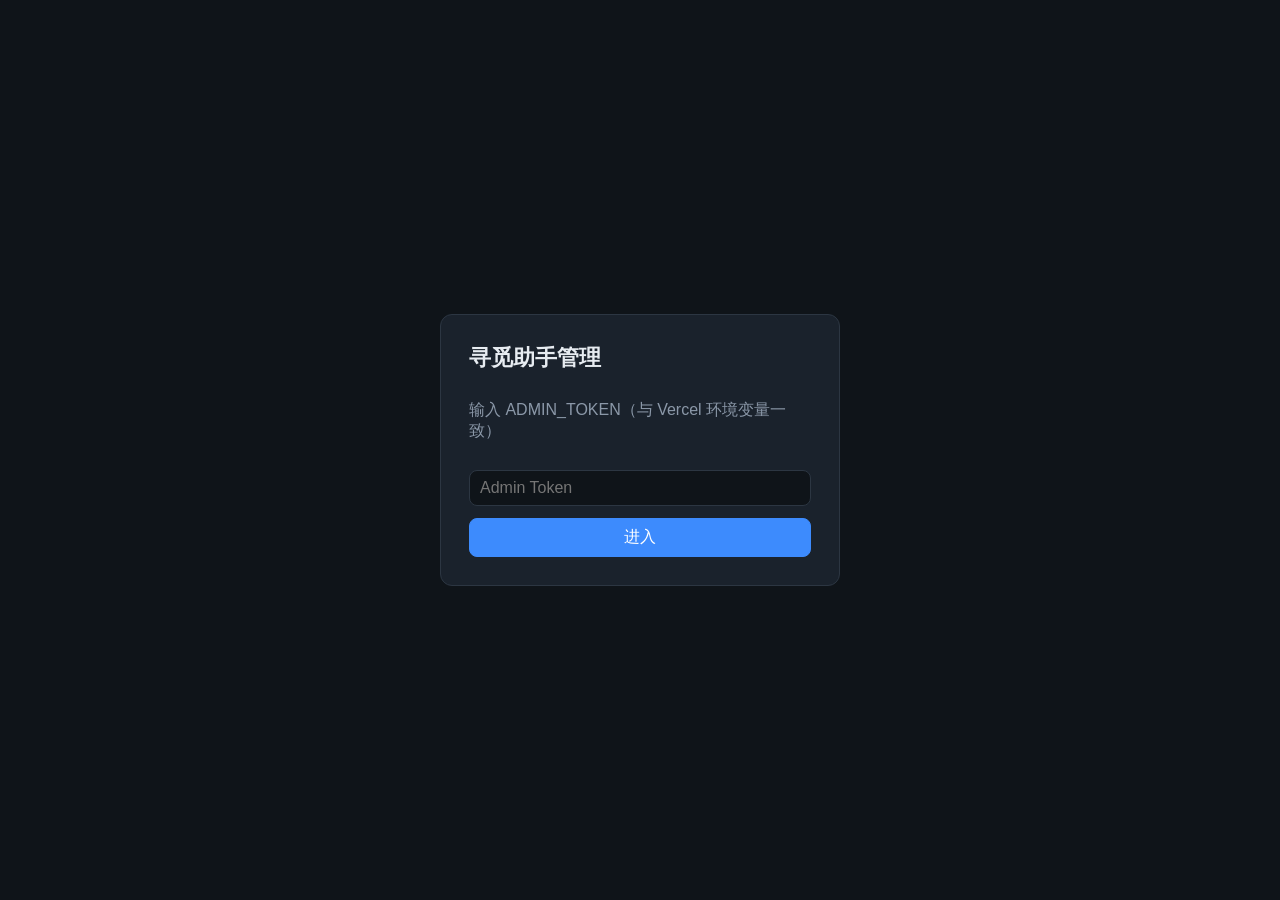
==== docs/admin/index.html @ e9783abb "feat: 卡密管理后台、机器码绑定、埋点与反馈 API 为寻觅助手提供 /admin 与 license/events/feedback 接口，支持测试/正式卡密与一机绑定。  Co-authore" ====
<!DOCTYPE html>
<html lang="zh-CN">
<head>
  <meta charset="UTF-8">
  <meta name="viewport" content="width=device-width, initial-scale=1.0">
  <meta name="robots" content="noindex,nofollow">
  <title>寻觅助手 · 管理后台</title>
  <link rel="stylesheet" href="admin.css">
</head>
<body>
  <div id="loginView" class="login-wrap">
    <form id="loginForm" class="login-card">
      <h1>寻觅助手管理</h1>
      <p class="muted">输入 ADMIN_TOKEN（与 Vercel 环境变量一致）</p>
      <input id="adminToken" type="password" placeholder="Admin Token" autocomplete="current-password" required>
      <button type="submit">进入</button>
      <p id="loginError" class="error" hidden></p>
    </form>
  </div>

  <div id="appView" hidden>
    <header class="top">
      <strong>寻觅助手管理</strong>
      <nav class="tabs">
        <button type="button" class="tab active" data-tab="keys">卡密</button>
        <button type="button" class="tab" data-tab="events">埋点</button>
        <button type="button" class="tab" data-tab="feedbacks">反馈</button>
      </nav>
      <button type="button" id="logoutBtn" class="ghost">退出</button>
    </header>

    <main>
      <section id="panel-keys" class="panel active">
        <div class="toolbar card">
          <h2>生成卡密</h2>
          <div class="row">
            <label>类型
              <select id="genKind">
                <option value="test">测试卡（默认 7 天，不限机器）</option>
                <option value="official">正式卡（一机绑定）</option>
              </select>
            </label>
            <label>一次生成数量
              <input id="genCount" type="number" min="1" max="100" value="10">
            </label>
            <label>有效天数 <input id="genDays" type="number" min="1" value="7"></label>
            <label>备注 <input id="genNote" type="text" placeholder="可选"></label>
            <button type="button" id="genBtn">批量生成</button>
          </div>
          <div class="count-presets" id="countPresets">
            <span class="muted">快捷数量：</span>
            <button type="button" class="ghost" data-count="1">1</button>
            <button type="button" class="ghost" data-count="5">5</button>
            <button type="button" class="ghost" data-count="10">10</button>
            <button type="button" class="ghost" data-count="20">20</button>
            <button type="button" class="ghost" data-count="50">50</button>
          </div>
          <div id="genResultWrap" hidden>
            <div class="row between gen-result-head">
              <strong id="genResultTitle">已生成</strong>
              <button type="button" class="ghost" id="copyCodesBtn">复制全部卡密</button>
            </div>
            <pre id="genResult" class="gen-result"></pre>
          </div>
        </div>

        <div class="card">
          <div class="row between">
            <h2>卡密列表</h2>
            <div class="row">
              <select id="filterKind">
                <option value="">全部类型</option>
                <option value="test">测试</option>
                <option value="official">正式</option>
              </select>
              <button type="button" id="refreshKeys">刷新</button>
            </div>
          </div>
          <div class="table-wrap">
            <table>
              <thead>
                <tr>
                  <th>卡密</th>
                  <th>类型</th>
                  <th>状态</th>
                  <th>到期</th>
                  <th>机器数</th>
                  <th>备注</th>
                  <th>操作</th>
                </tr>
              </thead>
              <tbody id="keysBody"></tbody>
            </table>
          </div>
          <div id="machinesBox" class="machines" hidden>
            <h3>机器码记录 <span id="machinesTitle"></span></h3>
            <div class="table-wrap">
              <table>
                <thead>
                  <tr>
                    <th>机器码</th>
                    <th>标签</th>
                    <th>首次</th>
                    <th>最近</th>
                    <th>次数</th>
                  </tr>
                </thead>
                <tbody id="machinesBody"></tbody>
              </table>
            </div>
          </div>
        </div>
      </section>

      <section id="panel-events" class="panel">
        <div class="card">
          <div class="row between">
            <h2>埋点</h2>
            <div class="row">
              <input id="eventFilter" type="text" placeholder="事件名">
              <input id="eventMachine" type="text" placeholder="机器码">
              <button type="button" id="refreshEvents">查询</button>
            </div>
          </div>
          <div class="table-wrap">
            <table>
              <thead>
                <tr>
                  <th>时间</th>
                  <th>事件</th>
                  <th>机器码</th>
                  <th>卡密ID</th>
                  <th>属性</th>
                </tr>
              </thead>
              <tbody id="eventsBody"></tbody>
            </table>
          </div>
        </div>
      </section>

      <section id="panel-feedbacks" class="panel">
        <div class="card">
          <div class="row between">
            <h2>反馈（只读）</h2>
            <button type="button" id="refreshFeedbacks">刷新</button>
          </div>
          <div class="table-wrap">
            <table>
              <thead>
                <tr>
                  <th>时间</th>
                  <th>分类</th>
                  <th>内容</th>
                  <th>机器码</th>
                  <th>联系</th>
                  <th>版本/系统</th>
                </tr>
              </thead>
              <tbody id="feedbacksBody"></tbody>
            </table>
          </div>
        </div>
      </section>
    </main>
  </div>

  <script src="admin.js"></script>
</body>
</html>
---- docs/admin/admin.css ----
:root {
  --bg: #0f1419;
  --panel: #1a222c;
  --border: #2c3642;
  --text: #e7ecf1;
  --muted: #8b98a8;
  --accent: #3d8bfd;
  --danger: #e35d6a;
  --ok: #3db88a;
}
* { box-sizing: border-box; }
body {
  margin: 0;
  font-family: "SF Pro Text", "PingFang SC", "Segoe UI", sans-serif;
  background: var(--bg);
  color: var(--text);
  min-height: 100vh;
}
.muted { color: var(--muted); }
.error { color: var(--danger); margin-top: 8px; }
.login-wrap {
  min-height: 100vh;
  display: grid;
  place-items: center;
  padding: 24px;
}
.login-card {
  width: min(400px, 100%);
  background: var(--panel);
  border: 1px solid var(--border);
  border-radius: 12px;
  padding: 28px;
  display: flex;
  flex-direction: column;
  gap: 12px;
}
.login-card h1 { margin: 0; font-size: 1.35rem; }
input, select, button, textarea {
  font: inherit;
  border-radius: 8px;
  border: 1px solid var(--border);
  background: var(--bg);
  color: var(--text);
  padding: 8px 10px;
}
button {
  background: var(--accent);
  border-color: var(--accent);
  color: #fff;
  cursor: pointer;
}
button.ghost {
  background: transparent;
  color: var(--muted);
  border-color: var(--border);
}
button.danger { background: var(--danger); border-color: var(--danger); }
.top {
  display: flex;
  align-items: center;
  gap: 16px;
  padding: 12px 20px;
  border-bottom: 1px solid var(--border);
  background: var(--panel);
  flex-wrap: wrap;
}
.tabs { display: flex; gap: 8px; margin-right: auto; }
.tab {
  background: transparent;
  color: var(--muted);
  border-color: var(--border);
}
.tab.active { background: var(--accent); color: #fff; border-color: var(--accent); }
main { padding: 20px; max-width: 1200px; margin: 0 auto; }
.panel { display: none; }
.panel.active { display: block; }
.card {
  background: var(--panel);
  border: 1px solid var(--border);
  border-radius: 12px;
  padding: 16px;
  margin-bottom: 16px;
}
.card h2 { margin: 0 0 12px; font-size: 1.05rem; }
.row { display: flex; gap: 10px; align-items: end; flex-wrap: wrap; }
.row.between { justify-content: space-between; align-items: center; }
.row label { display: flex; flex-direction: column; gap: 4px; font-size: .82rem; color: var(--muted); }
.table-wrap { overflow: auto; }
table { width: 100%; border-collapse: collapse; font-size: .85rem; }
th, td { text-align: left; padding: 8px 10px; border-bottom: 1px solid var(--border); vertical-align: top; }
th { color: var(--muted); font-weight: 500; }
code { font-family: ui-monospace, SFMono-Regular, Menlo, monospace; font-size: .8rem; }
.badge {
  display: inline-block;
  padding: 2px 8px;
  border-radius: 999px;
  font-size: .75rem;
  background: #2a3440;
}
.badge.test { color: #7ec8ff; }
.badge.official { color: #ffd27a; }
.badge.active { color: var(--ok); }
.badge.unused { color: var(--muted); }
.badge.revoked, .badge.expired { color: var(--danger); }
.gen-result {
  margin-top: 8px;
  background: var(--bg);
  border: 1px solid var(--border);
  border-radius: 8px;
  padding: 10px;
  white-space: pre-wrap;
  word-break: break-all;
  max-height: 240px;
  overflow: auto;
}
.gen-result-head { margin-top: 12px; }
.count-presets {
  display: flex;
  align-items: center;
  gap: 8px;
  flex-wrap: wrap;
  margin-top: 10px;
}
.count-presets button { padding: 4px 10px; font-size: .82rem; }
.machines { margin-top: 16px; padding-top: 12px; border-top: 1px solid var(--border); }
.ops { display: flex; gap: 6px; flex-wrap: wrap; }
.ops button { font-size: .75rem; padding: 4px 8px; }
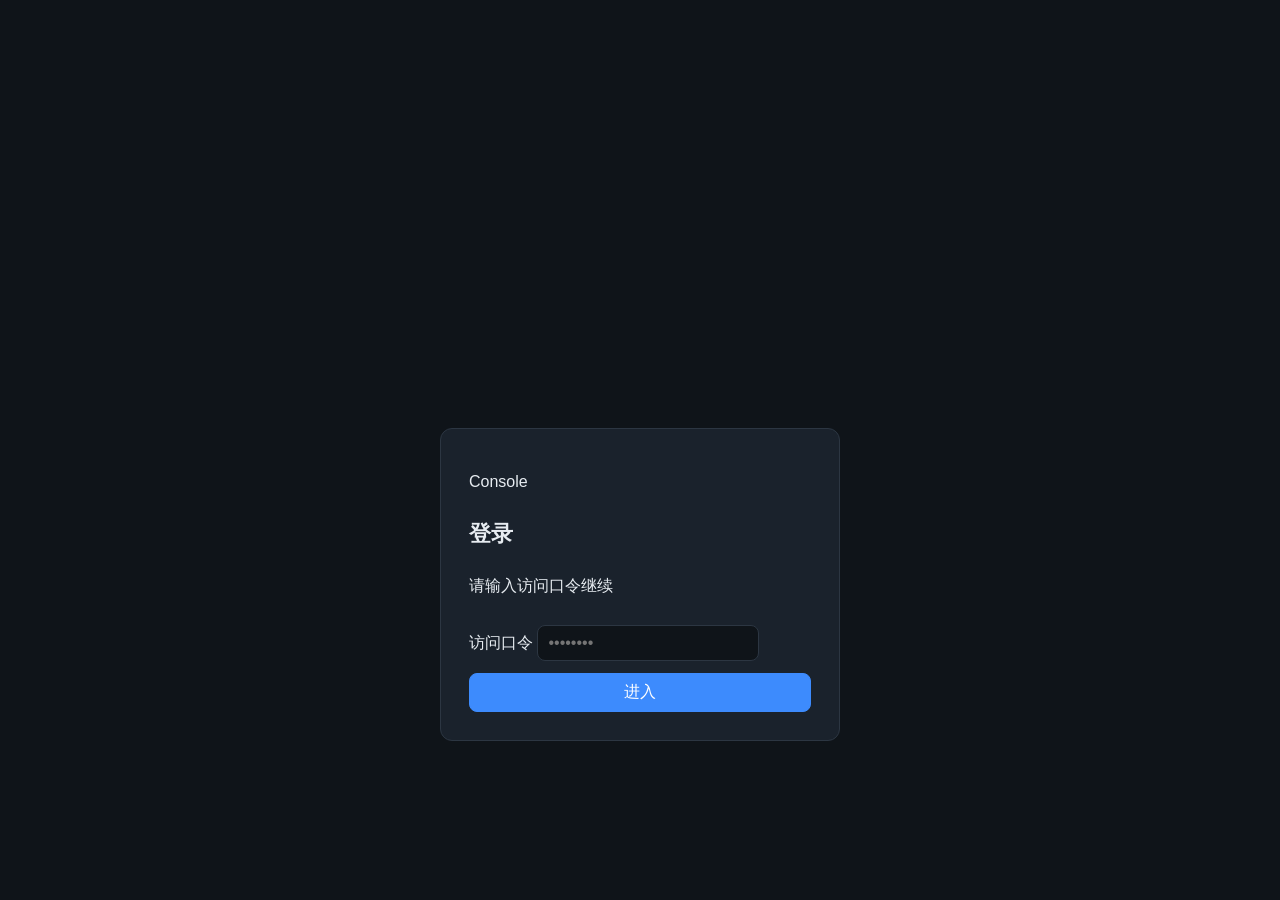
==== commit e8e73d0d: "style: 重做 /admin 登录页，去掉产品助手文案 Co-authored-by: Cursor <cursoragent@cursor.com>" ====
--- a/docs/admin/index.html
+++ b/docs/admin/index.html
@@ -4,23 +4,31 @@
   <meta charset="UTF-8">
   <meta name="viewport" content="width=device-width, initial-scale=1.0">
   <meta name="robots" content="noindex,nofollow">
-  <title>寻觅助手 · 管理后台</title>
+  <title>控制台</title>
+  <link rel="preconnect" href="https://fonts.googleapis.com">
+  <link rel="preconnect" href="https://fonts.gstatic.com" crossorigin>
+  <link href="https://fonts.googleapis.com/css2?family=Instrument+Serif:ital@0;1&family=Manrope:wght@400;500;600;700&display=swap" rel="stylesheet">
   <link rel="stylesheet" href="admin.css">
 </head>
 <body>
   <div id="loginView" class="login-wrap">
+    <div class="login-atmosphere" aria-hidden="true"></div>
     <form id="loginForm" class="login-card">
-      <h1>寻觅助手管理</h1>
-      <p class="muted">输入 ADMIN_TOKEN（与 Vercel 环境变量一致）</p>
-      <input id="adminToken" type="password" placeholder="Admin Token" autocomplete="current-password" required>
-      <button type="submit">进入</button>
+      <p class="login-kicker">Console</p>
+      <h1>登录</h1>
+      <p class="login-sub">请输入访问口令继续</p>
+      <label class="login-field">
+        <span>访问口令</span>
+        <input id="adminToken" type="password" placeholder="••••••••" autocomplete="current-password" required>
+      </label>
+      <button type="submit" class="login-submit">进入</button>
       <p id="loginError" class="error" hidden></p>
     </form>
   </div>
 
   <div id="appView" hidden>
     <header class="top">
-      <strong>寻觅助手管理</strong>
+      <strong class="top-brand">控制台</strong>
       <nav class="tabs">
         <button type="button" class="tab active" data-tab="keys">卡密</button>
         <button type="button" class="tab" data-tab="events">埋点</button>
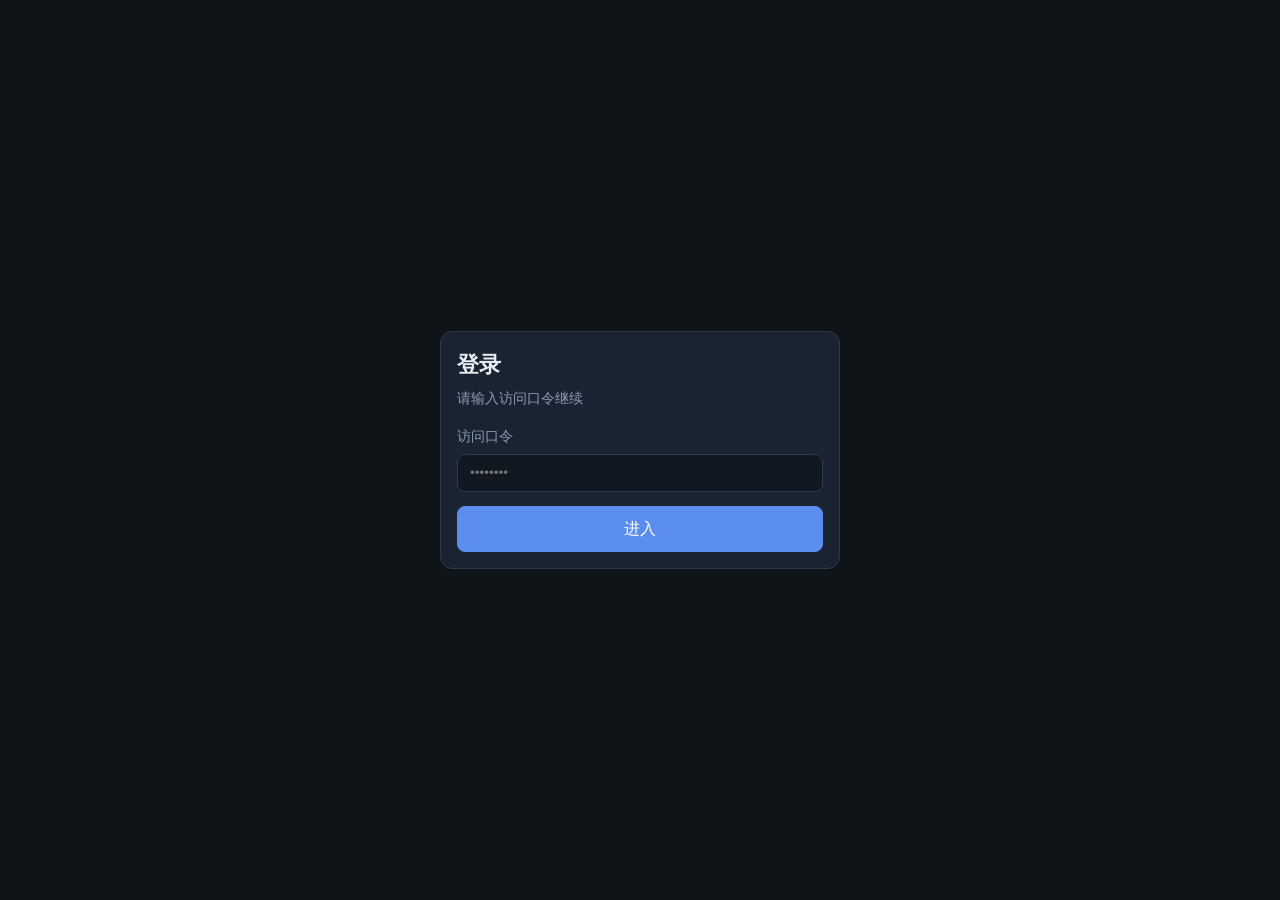
==== commit 1a3e10cd: "style: /admin 对齐查询页色板与控件风格 Co-authored-by: Cursor <cursoragent@cursor.com>" ====
--- a/docs/admin/index.html
+++ b/docs/admin/index.html
@@ -5,30 +5,28 @@
   <meta name="viewport" content="width=device-width, initial-scale=1.0">
   <meta name="robots" content="noindex,nofollow">
   <title>控制台</title>
-  <link rel="preconnect" href="https://fonts.googleapis.com">
-  <link rel="preconnect" href="https://fonts.gstatic.com" crossorigin>
-  <link href="https://fonts.googleapis.com/css2?family=Instrument+Serif:ital@0;1&family=Manrope:wght@400;500;600;700&display=swap" rel="stylesheet">
   <link rel="stylesheet" href="admin.css">
 </head>
 <body>
   <div id="loginView" class="login-wrap">
-    <div class="login-atmosphere" aria-hidden="true"></div>
-    <form id="loginForm" class="login-card">
-      <p class="login-kicker">Console</p>
+    <form id="loginForm" class="login-card card">
       <h1>登录</h1>
-      <p class="login-sub">请输入访问口令继续</p>
+      <p class="muted">请输入访问口令继续</p>
       <label class="login-field">
-        <span>访问口令</span>
+        访问口令
         <input id="adminToken" type="password" placeholder="••••••••" autocomplete="current-password" required>
       </label>
-      <button type="submit" class="login-submit">进入</button>
+      <button type="submit" class="primary-btn">进入</button>
       <p id="loginError" class="error" hidden></p>
     </form>
   </div>
 
   <div id="appView" hidden>
-    <header class="top">
-      <strong class="top-brand">控制台</strong>
+    <header class="header top">
+      <div class="top-left">
+        <h1>控制台</h1>
+        <p class="muted">卡密 · 埋点 · 反馈</p>
+      </div>
       <nav class="tabs">
         <button type="button" class="tab active" data-tab="keys">卡密</button>
         <button type="button" class="tab" data-tab="events">埋点</button>
@@ -53,20 +51,20 @@
             </label>
             <label>有效天数 <input id="genDays" type="number" min="1" value="7"></label>
             <label>备注 <input id="genNote" type="text" placeholder="可选"></label>
-            <button type="button" id="genBtn">批量生成</button>
+            <button type="button" id="genBtn" class="primary-btn">批量生成</button>
           </div>
           <div class="count-presets" id="countPresets">
             <span class="muted">快捷数量：</span>
-            <button type="button" class="ghost" data-count="1">1</button>
-            <button type="button" class="ghost" data-count="5">5</button>
-            <button type="button" class="ghost" data-count="10">10</button>
-            <button type="button" class="ghost" data-count="20">20</button>
-            <button type="button" class="ghost" data-count="50">50</button>
+            <button type="button" class="link-btn" data-count="1">1</button>
+            <button type="button" class="link-btn" data-count="5">5</button>
+            <button type="button" class="link-btn" data-count="10">10</button>
+            <button type="button" class="link-btn" data-count="20">20</button>
+            <button type="button" class="link-btn" data-count="50">50</button>
           </div>
           <div id="genResultWrap" hidden>
             <div class="row between gen-result-head">
               <strong id="genResultTitle">已生成</strong>
-              <button type="button" class="ghost" id="copyCodesBtn">复制全部卡密</button>
+              <button type="button" class="link-btn" id="copyCodesBtn">复制全部卡密</button>
             </div>
             <pre id="genResult" class="gen-result"></pre>
           </div>
@@ -81,7 +79,7 @@
                 <option value="test">测试</option>
                 <option value="official">正式</option>
               </select>
-              <button type="button" id="refreshKeys">刷新</button>
+              <button type="button" id="refreshKeys" class="ghost">刷新</button>
             </div>
           </div>
           <div class="table-wrap">
@@ -127,7 +125,7 @@
             <div class="row">
               <input id="eventFilter" type="text" placeholder="事件名">
               <input id="eventMachine" type="text" placeholder="机器码">
-              <button type="button" id="refreshEvents">查询</button>
+              <button type="button" id="refreshEvents" class="ghost">查询</button>
             </div>
           </div>
           <div class="table-wrap">
@@ -150,8 +148,8 @@
       <section id="panel-feedbacks" class="panel">
         <div class="card">
           <div class="row between">
-            <h2>反馈（只读）</h2>
-            <button type="button" id="refreshFeedbacks">刷新</button>
+            <h2>反馈</h2>
+            <button type="button" id="refreshFeedbacks" class="ghost">刷新</button>
           </div>
           <div class="table-wrap">
             <table>
--- a/docs/admin/admin.css
+++ b/docs/admin/admin.css
@@ -1,23 +1,107 @@
+/* 与 docs/style.css（角色查询页）保持同一套色板与控件风格 */
 :root {
   --bg: #0f1419;
-  --panel: #1a222c;
-  --border: #2c3642;
-  --text: #e7ecf1;
-  --muted: #8b98a8;
-  --accent: #3d8bfd;
+  --card: #1a2332;
+  --border: #2d3a4d;
+  --text: #e7ecf3;
+  --muted: #8b9cb3;
+  --accent: #5b8def;
+  --green: #3ecf8e;
   --danger: #e35d6a;
-  --ok: #3db88a;
-}
+}
+
 * { box-sizing: border-box; }
 body {
   margin: 0;
-  font-family: "SF Pro Text", "PingFang SC", "Segoe UI", sans-serif;
+  font-family: -apple-system, BlinkMacSystemFont, "Segoe UI", "PingFang SC", sans-serif;
   background: var(--bg);
   color: var(--text);
+  line-height: 1.5;
   min-height: 100vh;
 }
+
 .muted { color: var(--muted); }
-.error { color: var(--danger); margin-top: 8px; }
+.error { color: var(--danger); margin: 8px 0 0; font-size: .9rem; }
+
+.header {
+  padding: 24px 20px 8px;
+  border-bottom: 1px solid var(--border);
+}
+.header h1 { margin: 0 0 6px; font-size: 1.4rem; font-weight: 600; }
+.header p { margin: 0; color: var(--muted); font-size: 0.9rem; }
+
+.card {
+  margin: 16px 20px;
+  padding: 16px;
+  background: var(--card);
+  border: 1px solid var(--border);
+  border-radius: 12px;
+}
+
+.row {
+  display: flex;
+  flex-wrap: wrap;
+  gap: 12px;
+  align-items: end;
+}
+.row.between {
+  justify-content: space-between;
+  align-items: center;
+}
+
+label {
+  display: flex;
+  flex-direction: column;
+  gap: 6px;
+  font-size: 0.85rem;
+  color: var(--muted);
+}
+
+input, select, button, textarea {
+  padding: 8px 12px;
+  border-radius: 8px;
+  border: 1px solid var(--border);
+  background: #111822;
+  color: var(--text);
+  font: inherit;
+  min-width: 120px;
+}
+button {
+  cursor: pointer;
+  background: var(--accent);
+  border-color: var(--accent);
+  color: #fff;
+  font-weight: 500;
+}
+button:hover { filter: brightness(1.08); }
+button.primary-btn {
+  background: var(--accent);
+  border-color: var(--accent);
+  color: #fff;
+}
+button.ghost {
+  background: transparent;
+  border-color: var(--border);
+  color: var(--text);
+  font-weight: 500;
+}
+button.danger {
+  background: #c0392b;
+  border-color: #c0392b;
+  color: #fff;
+}
+.link-btn {
+  background: transparent !important;
+  border: none !important;
+  color: var(--accent) !important;
+  padding: 0 4px !important;
+  min-width: 0 !important;
+  font-size: .85rem;
+  font-weight: 500;
+  cursor: pointer;
+}
+
+/* ---- Login（同色板卡片居中） ---- */
 .login-wrap {
   min-height: 100vh;
   display: grid;
@@ -26,102 +110,127 @@
 }
 .login-card {
   width: min(400px, 100%);
-  background: var(--panel);
-  border: 1px solid var(--border);
-  border-radius: 12px;
-  padding: 28px;
+  margin: 0;
   display: flex;
   flex-direction: column;
-  gap: 12px;
-}
-.login-card h1 { margin: 0; font-size: 1.35rem; }
-input, select, button, textarea {
-  font: inherit;
-  border-radius: 8px;
-  border: 1px solid var(--border);
-  background: var(--bg);
-  color: var(--text);
-  padding: 8px 10px;
-}
-button {
+  gap: 0;
+}
+.login-card h1 {
+  margin: 0 0 6px;
+  font-size: 1.4rem;
+  font-weight: 600;
+}
+.login-card > .muted {
+  margin: 0 0 18px;
+  font-size: 0.9rem;
+}
+.login-field {
+  margin-bottom: 14px;
+}
+.login-field input {
+  width: 100%;
+  min-width: 0;
+}
+.login-card .primary-btn {
+  width: 100%;
+  min-width: 0;
+  padding: 10px 14px;
+}
+
+/* ---- App shell ---- */
+.top {
+  display: flex;
+  align-items: flex-end;
+  gap: 16px;
+  flex-wrap: wrap;
+  padding: 20px 20px 12px;
+}
+.top-left { margin-right: auto; }
+.top-left h1 { margin: 0 0 4px; font-size: 1.4rem; }
+.top-left .muted { font-size: 0.9rem; }
+
+.tabs { display: flex; gap: 8px; flex-wrap: wrap; }
+.tab {
+  background: transparent;
+  border: 1px solid var(--border);
+  color: var(--muted);
+  min-width: 0;
+  font-weight: 500;
+}
+.tab.active {
   background: var(--accent);
   border-color: var(--accent);
   color: #fff;
-  cursor: pointer;
-}
-button.ghost {
-  background: transparent;
-  color: var(--muted);
-  border-color: var(--border);
-}
-button.danger { background: var(--danger); border-color: var(--danger); }
-.top {
-  display: flex;
-  align-items: center;
-  gap: 16px;
-  padding: 12px 20px;
-  border-bottom: 1px solid var(--border);
-  background: var(--panel);
-  flex-wrap: wrap;
-}
-.tabs { display: flex; gap: 8px; margin-right: auto; }
-.tab {
-  background: transparent;
-  color: var(--muted);
-  border-color: var(--border);
-}
-.tab.active { background: var(--accent); color: #fff; border-color: var(--accent); }
-main { padding: 20px; max-width: 1200px; margin: 0 auto; }
+}
+
+main { padding: 0 0 24px; max-width: 1200px; }
 .panel { display: none; }
 .panel.active { display: block; }
-.card {
-  background: var(--panel);
-  border: 1px solid var(--border);
-  border-radius: 12px;
-  padding: 16px;
-  margin-bottom: 16px;
-}
-.card h2 { margin: 0 0 12px; font-size: 1.05rem; }
-.row { display: flex; gap: 10px; align-items: end; flex-wrap: wrap; }
-.row.between { justify-content: space-between; align-items: center; }
-.row label { display: flex; flex-direction: column; gap: 4px; font-size: .82rem; color: var(--muted); }
-.table-wrap { overflow: auto; }
+.card h2 { margin: 0 0 12px; font-size: 1.05rem; font-weight: 600; }
+.card h3 { margin: 0 0 10px; font-size: .95rem; font-weight: 600; color: var(--muted); }
+
+.table-wrap { overflow: auto; margin-top: 8px; }
 table { width: 100%; border-collapse: collapse; font-size: .85rem; }
-th, td { text-align: left; padding: 8px 10px; border-bottom: 1px solid var(--border); vertical-align: top; }
+th, td {
+  text-align: left;
+  padding: 10px 10px;
+  border-bottom: 1px solid var(--border);
+  vertical-align: top;
+}
 th { color: var(--muted); font-weight: 500; }
-code { font-family: ui-monospace, SFMono-Regular, Menlo, monospace; font-size: .8rem; }
+code {
+  font-family: ui-monospace, SFMono-Regular, Menlo, monospace;
+  font-size: .8rem;
+  color: #c5d4e8;
+}
+
 .badge {
   display: inline-block;
   padding: 2px 8px;
   border-radius: 999px;
   font-size: .75rem;
-  background: #2a3440;
+  background: #243044;
 }
 .badge.test { color: #7ec8ff; }
 .badge.official { color: #ffd27a; }
-.badge.active { color: var(--ok); }
+.badge.active { color: var(--green); }
 .badge.unused { color: var(--muted); }
 .badge.revoked, .badge.expired { color: var(--danger); }
+
 .gen-result {
   margin-top: 8px;
-  background: var(--bg);
+  background: #111822;
   border: 1px solid var(--border);
   border-radius: 8px;
-  padding: 10px;
+  padding: 10px 12px;
   white-space: pre-wrap;
   word-break: break-all;
   max-height: 240px;
   overflow: auto;
-}
-.gen-result-head { margin-top: 12px; }
+  font-size: .85rem;
+}
+.gen-result-head { margin-top: 14px; }
 .count-presets {
   display: flex;
   align-items: center;
-  gap: 8px;
+  gap: 10px;
   flex-wrap: wrap;
-  margin-top: 10px;
-}
-.count-presets button { padding: 4px 10px; font-size: .82rem; }
-.machines { margin-top: 16px; padding-top: 12px; border-top: 1px solid var(--border); }
+  margin-top: 12px;
+}
+.machines {
+  margin-top: 16px;
+  padding-top: 14px;
+  border-top: 1px solid var(--border);
+}
 .ops { display: flex; gap: 6px; flex-wrap: wrap; }
-.ops button { font-size: .75rem; padding: 4px 8px; }
+.ops button {
+  font-size: .75rem;
+  padding: 4px 10px;
+  min-width: 0;
+}
+
+@media (max-width: 720px) {
+  .card { margin: 12px; }
+  .top { padding: 16px 12px 10px; }
+  main { padding-bottom: 16px; }
+}
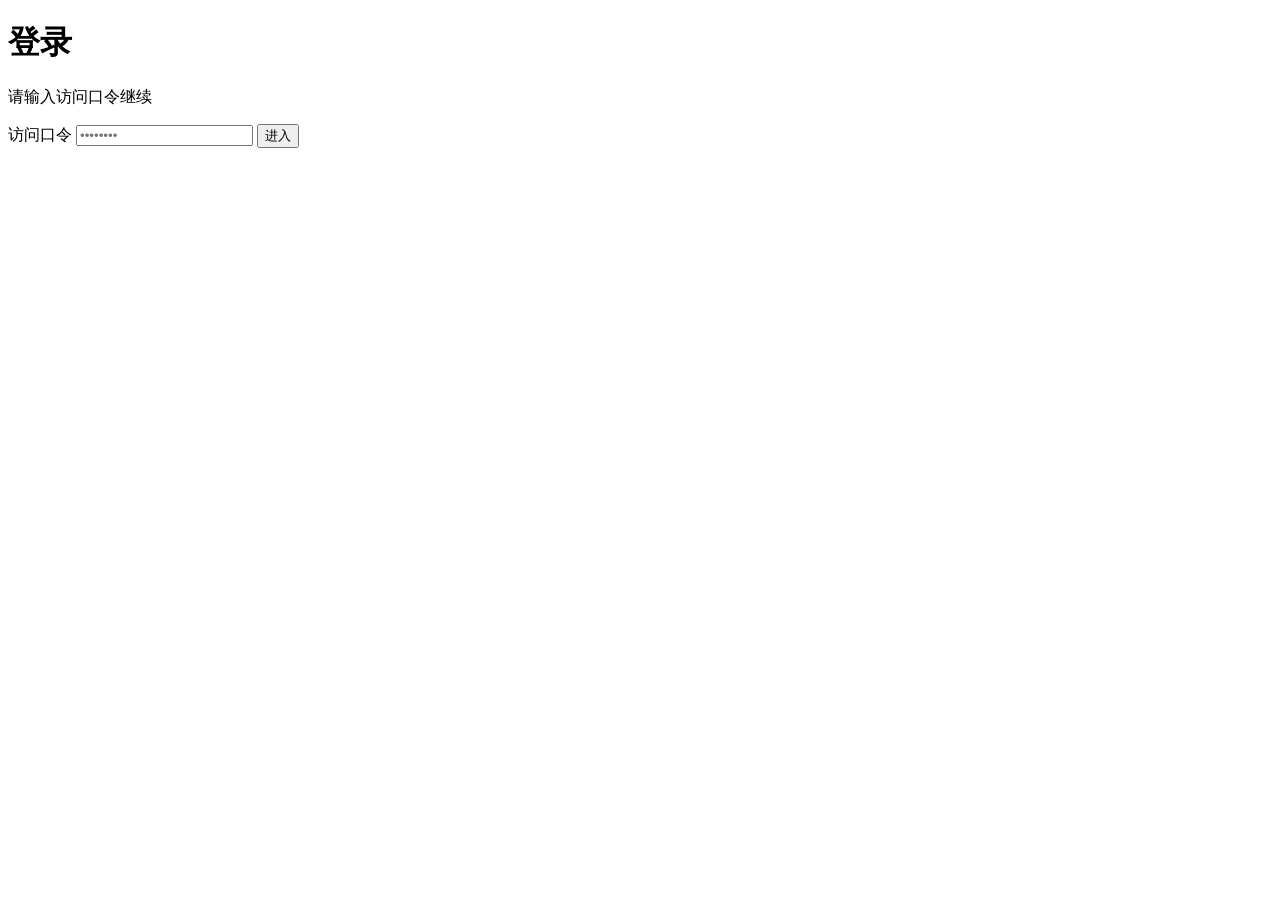
==== commit 93135afb: "fix: /admin 静态资源改用绝对路径，修复样式未加载 Co-authored-by: Cursor <cursoragent@cursor.com>" ====
--- a/docs/admin/index.html
+++ b/docs/admin/index.html
@@ -5,7 +5,7 @@
   <meta name="viewport" content="width=device-width, initial-scale=1.0">
   <meta name="robots" content="noindex,nofollow">
   <title>控制台</title>
-  <link rel="stylesheet" href="admin.css">
+  <link rel="stylesheet" href="/admin/admin.css">
 </head>
 <body>
   <div id="loginView" class="login-wrap">
@@ -171,6 +171,6 @@
     </main>
   </div>
 
-  <script src="admin.js"></script>
+  <script src="/admin/admin.js"></script>
 </body>
 </html>
